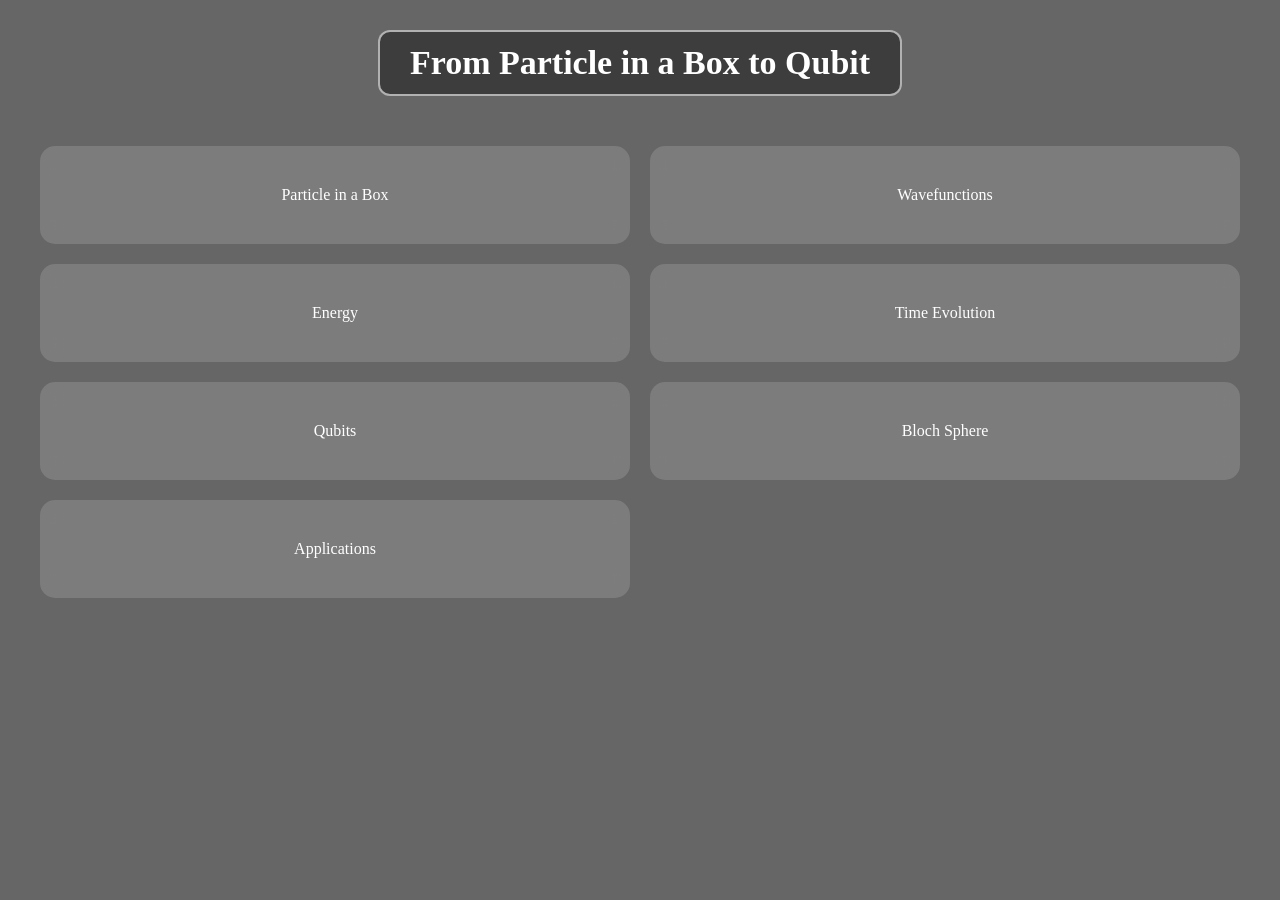
==== index.html @ aae7b7d6 "Add files via upload" ====
<!DOCTYPE html>
<html>
<head>
<title>Quantum Lab</title>
<link rel="stylesheet" href="style.css">
</head>

<body>

<h1 class="title-box">From Particle in a Box to Qubit</h1>




<div class="grid">

<a href="particle.html" class="card">Particle in a Box</a>
<a href="wavefunction.html" class="card">Wavefunctions</a>

<a href="energy.html" class="card">Energy</a>
<a href="simulation.html" class="card">Time Evolution</a>

<a href="qubit.html" class="card">Qubits</a>
<a href="bloch.html" class="card">Bloch Sphere</a>

<a href="applications.html" class="card">Applications</a>

</div>

</body>
</html>
---- style.css ----
/* RESET */
*{
 margin:0;
 padding:0;
 box-sizing:border-box;
}

/* FULL PAGE FIX */
html, body {
 height:100%;
 width:100%;
 overflow-x:hidden;
}

/* BODY */
body{
 font-family:Segoe UI;
 text-align:center;
 min-height:100vh;

 background-image:url('https://images.unsplash.com/photo-1451187580459-43490279c0fa');
 background-size:cover;
 background-position:center;
 background-repeat:no-repeat;
 background-attachment:fixed;
}

/* DARK OVERLAY */
body::before{
 content:"";
 position:fixed;
 top:0;
 left:0;
 width:100%;
 height:100%;
 background:rgba(0,0,0,0.6);
 z-index:-1;
}

/* TITLE */
.title-box{
 display:inline-block;
 padding:12px 30px;
 border:2px solid rgba(255,255,255,0.6);
 border-radius:12px;
 color:#ffffff;
 font-size:34px;
 background:rgba(0,0,0,0.4);
 margin-top:30px;
 margin-bottom:10px;
}

/* SUBTITLE */
.subtitle{
 color:#ccc;
 margin-top:10px;
}

/* LOGO */
.logo-img{
 width:700px;
 max-width:95%;
 margin:30px auto;
 display:block;
 border-radius:20px;
 background:white;
 padding:10px;
 box-shadow:0 0 25px rgba(255,255,255,0.2);
}

/* GRID */
.grid{
 display:grid;
 grid-template-columns:repeat(2,1fr);
 gap:20px;
 padding:40px;
}

/* CARDS */
.card{
 background:rgba(255,255,255,0.15);
 padding:40px;
 border-radius:15px;
 color:white;
 text-decoration:none;
 backdrop-filter:blur(10px);
 transition:0.3s;
}

.card:hover{
 transform:scale(1.05);
}

/* MAIN IMAGE */
.main-img{
 width:65%;
 max-width:800px;
 margin:30px auto;
 display:block;
 border-radius:15px;
 transition:0.3s;
}

.main-img:hover{
 transform:scale(1.03);
}

/* INFO BOX */
.info-box{
 width:70%;
 max-width:900px;
 margin:20px auto;
 padding:20px;
 background:rgba(255,255,255,0.1);
 backdrop-filter:blur(10px);
 border-radius:10px;
 color:#ddd;
 line-height:1.6;
}

/* GLASS BOX */
.glass-box{
 margin:30px auto;
 padding:20px;
 width:90%;
 max-width:700px;
 background:rgba(255,255,255,0.1);
 backdrop-filter:blur(15px);
 border-radius:15px;
 animation:fadeIn 1s ease;

 display:flex;
 justify-content:center;
 align-items:center;
}

/* GRAPH */
canvas{
 background:transparent;
 max-width:100%;
}

/* BACK BUTTON */
.back{
 display:inline-block;
 margin-top:20px;
 padding:10px 20px;
 background:rgba(255,255,255,0.2);
 border-radius:10px;
 color:white;
 text-decoration:none;
}

/* BLOCH */
#bloch{
 margin:auto;
 width:500px;
 height:500px;
 display:flex;
 justify-content:center;
 align-items:center;
}

#bloch-mini{
 margin:auto;
 width:350px;
 height:350px;
 display:flex;
 justify-content:center;
 align-items:center;
}

/* ========================= */
/* APPLICATIONS (FINAL FIX) */
/* ========================= */

.app-grid{
 display:grid;
 grid-template-columns:repeat(2,1fr);
 gap:25px;
 padding:40px;
 align-items:stretch;
}

/* TALL CARDS (LIKE STM) */
.app-card{
 background:rgba(255,255,255,0.15);
 padding:20px;
 border-radius:15px;
 backdrop-filter:blur(10px);
 transition:0.3s;

 display:flex;
 flex-direction:column;
 justify-content:flex-start;

 min-height:550px;
}

.app-card:hover{
 transform:scale(1.05);
}

/* IMAGE + VIDEO SAME SIZE */
.app-card img,
video{
 width:100%;
 height:320px;
 object-fit:cover;
 border-radius:10px;
 margin-bottom:10px;
}

.app-card h3{
 color:white;
 margin-bottom:10px;
}

.app-card p{
 color:#ddd;
 line-height:1.5;
}

/* ANIMATION */
@keyframes fadeIn{
 from{
  opacity:0;
  transform:translateY(20px);
 }
 to{
  opacity:1;
  transform:translateY(0);
 }
}
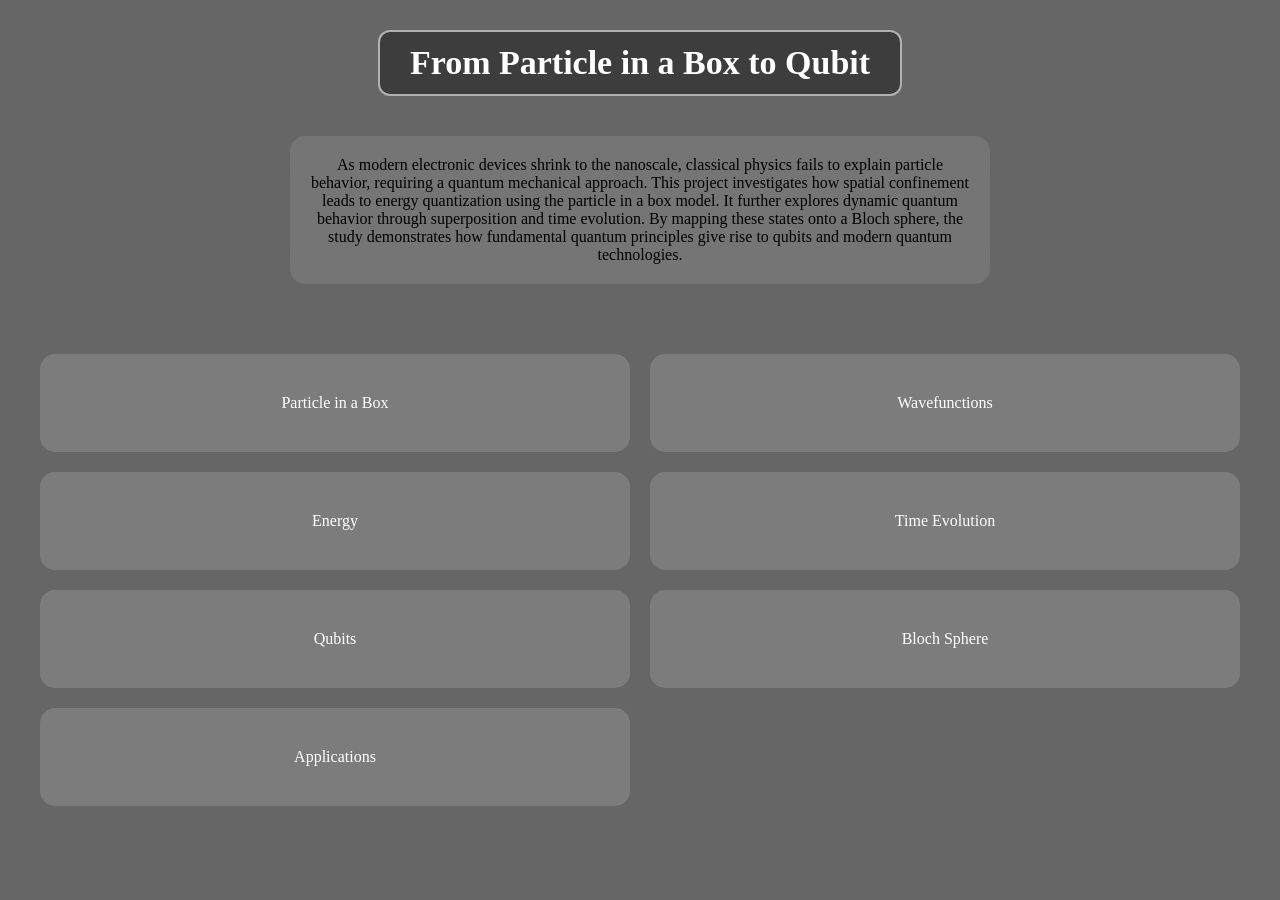
==== commit 3cce0428: "Update index.html" ====
--- a/index.html
+++ b/index.html
@@ -8,7 +8,13 @@
 <body>
 
 <h1 class="title-box">From Particle in a Box to Qubit</h1>
+<div class="glass-box">
 
+<p>
+As modern electronic devices shrink to the nanoscale, classical physics fails to explain particle behavior, requiring a quantum mechanical approach. This project investigates how spatial confinement leads to energy quantization using the particle in a box model. It further explores dynamic quantum behavior through superposition and time evolution. By mapping these states onto a Bloch sphere, the study demonstrates how fundamental quantum principles give rise to qubits and modern quantum technologies.
+</p>
+
+</div>
 
 
 
@@ -28,4 +34,4 @@
 </div>
 
 </body>
-</html>+</html>
--- a/style.css
+++ b/style.css
@@ -231,4 +231,7 @@
   opacity:1;
   transform:translateY(0);
  }
-}+}
+#bloch, #bloch-mini {
+ min-height: 350px;
+}
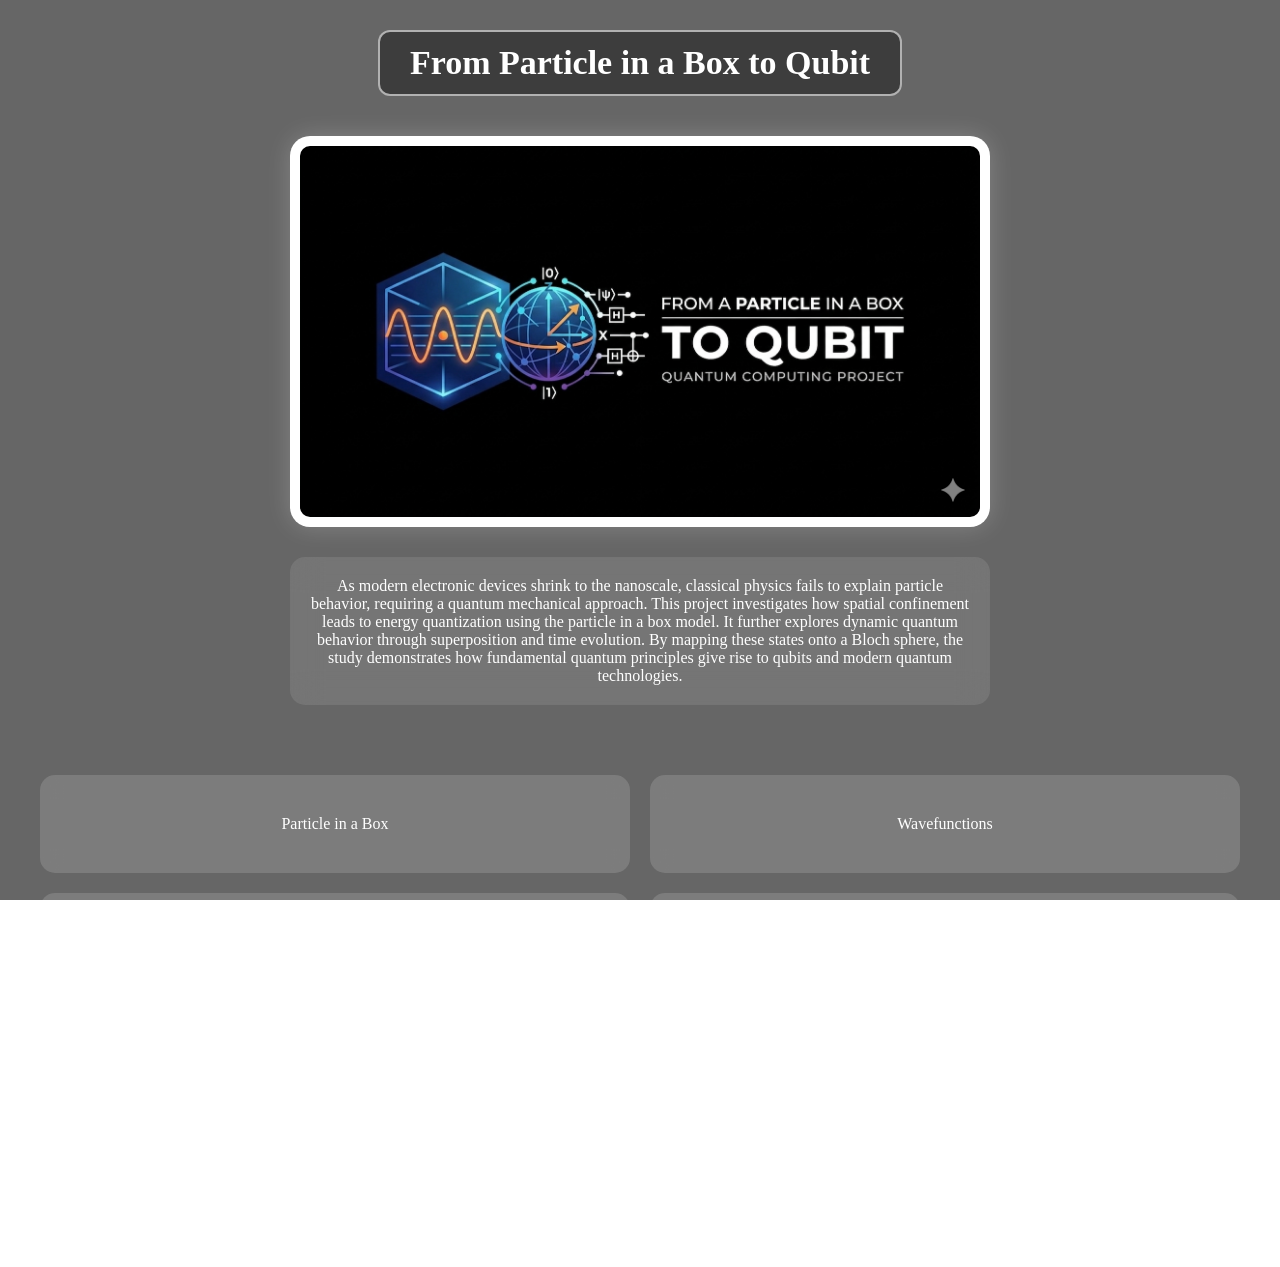
==== commit 14c92d2f: "Update index.html" ====
--- a/index.html
+++ b/index.html
@@ -8,6 +8,7 @@
 <body>
 
 <h1 class="title-box">From Particle in a Box to Qubit</h1>
+<img src="logo.png" class="logo-img">
 <div class="glass-box">
 
 <p>
--- a/style.css
+++ b/style.css
@@ -133,7 +133,14 @@
  justify-content:center;
  align-items:center;
 }
-
+/* FIX GLASS BOX TEXT COLOR */
+.glass-box{
+ color: #ffffff;
+}
+
+.glass-box p{
+ color: #ffffff;
+}
 /* GRAPH */
 canvas{
  background:transparent;
